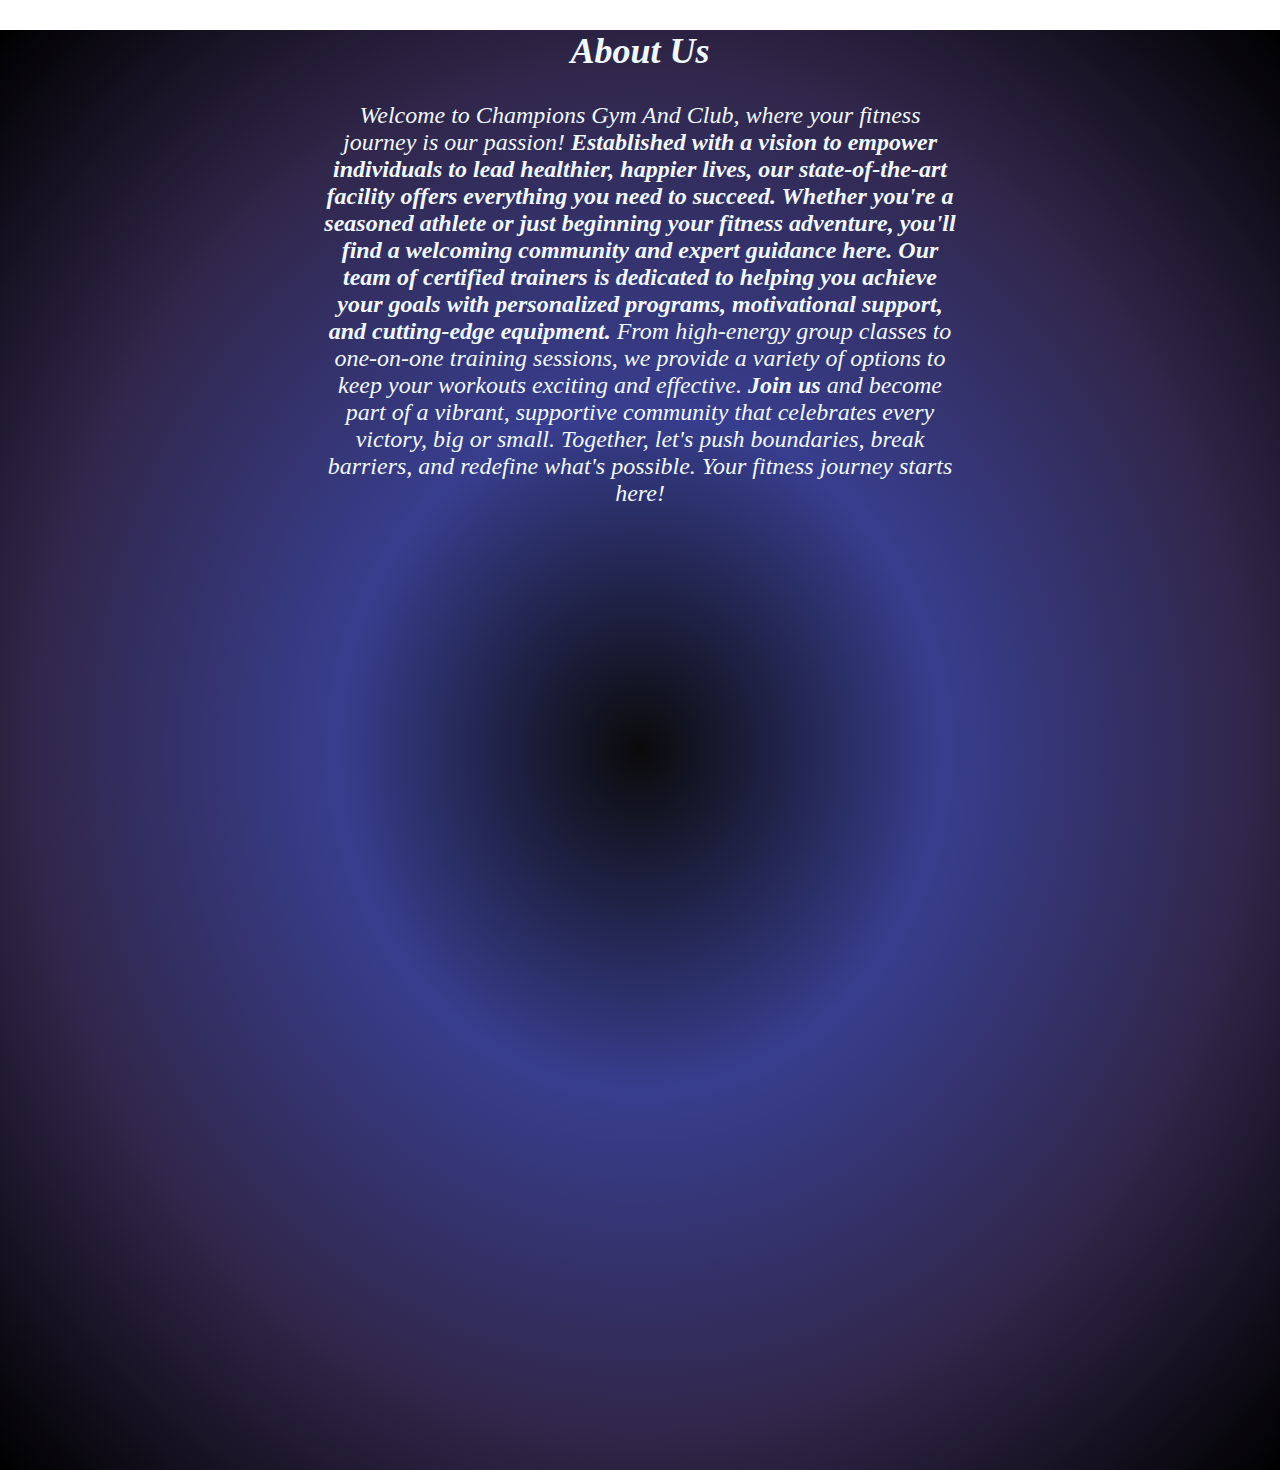
==== aboutus.html @ 8faef91a "aboutus" ====
<!DOCTYPE html>
<html lang="en">
<head>
    <meta charset="UTF-8">
    <meta name="viewport" content="width=device-width, initial-scale=1.0">
    <link rel="stylesheet" href="styleproject1.css">
    <title>About Us</title>

</head>
<body class="aboutuspage">
<header>
        <div class="aboutus-box center">
          <h2>About Us</h2>
        <p> Welcome to Champions Gym And Club, where your fitness journey is our passion! <span> Established with a vision to empower individuals to lead healthier, happier lives, our state-of-the-art facility offers everything you need to succeed. Whether you're a seasoned athlete or just beginning your fitness adventure, you'll find a welcoming community and expert guidance here.
            
            Our team of certified trainers is dedicated to helping you achieve your goals with personalized programs, motivational support, and cutting-edge equipment.</span> From high-energy group classes to one-on-one training sessions, we provide a variety of options to keep your workouts exciting and effective.
            
            <span>Join us </span> and become part of a vibrant, supportive community that celebrates every victory, big or small. Together, let's push boundaries, break barriers, and redefine what's possible. Your fitness journey starts here!</p>
    </div>
</header>
</body>
</html>
---- styleproject1.css ----
html, body {
    height: 160%; 
    background-color:white;
    margin: 0;
      padding: 0;
     box-sizing: border-box;
     position:relative;
  }
  
  span {
    font-weight: 700;
  }



  /* logo in the mainpage.html container-one */
  .logo {
    width:  200px;
    height:80px;
    border-radius: 50%;
  margin: 0% auto;
  padding: 0%;
  
  outline: double 4px rgb(23, 19, 27);
  }
  

  /* this button on mainpage.html container-one for discount */
  button{
    /* border-style: double; */
    width:100%;
    background-color: rgb(4, 16, 76);
    color: aliceblue;
    font-style: italic;
    font-size: medium;
    margin-bottom:2%;
   
  }
  button:hover{ 
  
    background-color:white;
      color: black;
    }
  

  /* for button for signup */
  .join
  {
    width: 200px;
    background-color: rgba(92, 46, 167, 0.792);
    color: rgb(237, 239, 241);
    font-style: italic;
    font-family: Cambria, Cochin, Georgia, Times, 'Times New Roman', serif;
    font-size: x-large;
    margin:2%;
    padding: 1%;
    /* outline: dashed 2px black; */
   
  }
  
  .join:hover {
    background-color: rgb(221, 233, 237);
    color: black;
  
  }


  /* this is a div class in mainpage.html header */
  .container-one
   {
   
    /* background-color:  rgba(3, 35, 91, 0.792); */
    margin: 0;
    padding: 0;
    width: 100%;
    height: 30%;
    /* outline: dashed 2px black; */
    text-align: center;
    align-items: center;
  background: rgba(3, 35, 91, 0.792) url('logo7.jpg') center center/ cover no-repeat;
  /* background-repeat: no-repeat;
  background-position: center;
   background-size: auto;  */
  font-size: x-large;
  color:aliceblue;
  font-weight: 700;
  font-style: italic;
  font-family: Cambria, Cochin, Georgia, Times, 'Times New Roman', serif;
  }
  
  /* un-ordered list for options in mainpage.html header  */
   li {
    display:inline-block;
    text-align: center;
    padding: 0 16px;
    font-style: italic;
  
  } 
  
  /* anchor tags in an un-ordered list in mainpage.html header */
  .home-options a
  {
   width:100%;
  height: 40px;
  color:aliceblue;
  font-size: x-large;
  /* border:1px solid black; */
  text-align: center;
  padding: 0;
  text-decoration: none;
  }
  
   .home-options
    { 
    /* display: flex;
    flex-direction: row; */
  background-color: rgb(39, 13, 39);
    /* border-style: double; */
  } 
  
  .home-options a:hover 
  {
    background-color:aliceblue;
    color: black;
  }
  


  .content 
  {
    outline: dashed 2px black;
    width:100%;
    height:30%;
    display: flex;
    justify-content: center;
    background-image:radial-gradient(rgb(11, 11, 11),rgb(56, 62, 142),rgb(49, 39, 75));
  
  /* background-image:radial-gradient(rgb(29, 8, 8),rgb(131, 8, 131),rgb(10, 10, 152)); */
  margin-top:1%;
  
  }
  

  .detail p
  {
    width:100%;
    height:70px;
    margin-top:1%;
    color:black;
    font-family: Cambria, Cochin, Georgia, Times, 'Times New Roman', serif;
    font-size: large;
  padding:0;
  text-align: center;
  /* outline: dashed 2px rgb(28, 62, 84); */
  }
  
  .feature
   {
    height:300px;
    width: 30%;
    background-image:radial-gradient(rgb(11, 11, 11),rgb(56, 62, 142),rgb(49, 39, 75));
    box-shadow: 0 4px 8px 0 rgba(0, 0, 0, 0.2), 0 6px 20px 0 rgba(0, 0, 0, 0.19);
  /* display: block; */
  outline: dashed 2px rgb(6, 3, 73);
  text-align: center;
  text-transform: capitalize;
  
  }
  .juice-corner
   {
    outline: dashed 2px rgb(6, 3, 73);
     width:200px;
    
  }
  .location
   {
    outline: dashed 2px rgb(6, 3, 73);
    width:200px;
  }
  .lockers
  {
    outline: dashed 2px rgb(6, 3, 73);
    width:200px;
  }
  .bath
  {
    
    outline: dashed 2px rgb(6, 3, 73);
    width:200px;
  }
  
  .clean-enviroment
  {
  
    outline: dashed 2px rgb(6, 3, 73);
    width:200px;
  }
  
  .line{
     text-align: center;
    /* padding: 2px 8px; */
    color: aliceblue;
  }
  .flex-container {
  
    gap:5px;
    flex-direction: row;
    flex-wrap: nowrap;
    display:flex;
    flex-wrap: nowrap;
   justify-content: center;
   height:400px;
    align-items: center;
  
  }
  
  
  
  .body-content h1{
    margin-bottom:0;
    Color:rgb(114, 74, 5);
     text-align: center;
     font-weight: 700;
     font-style: italic;
     text-decoration: underline;
     font-family: Cambria, Cochin, Georgia, Times, 'Times New Roman', serif;
  }
  
  .services-container {
    width: 100%;
    height:300px;
    background:url('logo7.jpg') center center/ cover no-repeat;
    /* background-color: rgb(39, 26, 73); */
    color: aliceblue;
    text-align: center;
    font-size: x-large;
    font-family: Cambria, Cochin, Georgia, Times, 'Times New Roman', serif;
  font-style: italic;
  align-items :center;
  }
  
   .nav-services a{
    color:aliceblue;
    font-size: x-large;
    font-family: Cambria, Cochin, Georgia, Times, 'Times New Roman', serif;
    font-style: italic;
    margin-bottom:2%;
    padding: 3%;
   }
   header a:hover{
    background-color: aliceblue;
    color: black;
   }
   .services-options a
   {
    color: aliceblue;
    margin:5px 5px;
   }
   .services-container h1{
  /* border:dotted 2px white; */
  display:block;
  margin:3%;
  color:aliceblue;
  padding:2%;
   }
  .section-services{
    text-align: center;
    font-style: italic;
    font-family: Cambria, Cochin, Georgia, Times, 'Times New Roman', serif;
    font-weight: bold;
    text-decoration: underline;
    color: rgb(3, 15, 86);
    color: aliceblue;
   }
 
   .aboutuspage {

    width: 100%;
    background-image:radial-gradient(rgb(11, 11, 11),rgb(56, 62, 142),rgb(49, 39, 75), black);
    height:100%;
    color:aliceblue;
    margin:0;
    padding: 0;
      }
      .aboutus-box{
        align-items: center;
    text-align: center;
    font-size: x-large;
    font-style: italic;
    font-family: Cambria, Cochin, Georgia, Times, 'Times New Roman', serif;
    width: 50%;
height: 50%;

      }
  
   #contactus {
   
    width: 100%;
    height: auto;  
    box-shadow: 0 4px 8px 0 rgba(22, 9, 9, 0.2), 0 6px 20px 0 rgba(65, 62, 62, 0.19);
  margin-top:3%;
  
  } 


  #box-one  {
    background-image:radial-gradient(rgb(11, 11, 11),rgb(56, 62, 142),rgb(49, 39, 75));
  font-size: large;
    color:aliceblue;
    position: absolute;
    left: 100px;
    width: 40%;
    height: 400px;
    box-shadow : 0 4px 8px 0 rgba(0, 0, 0, 0.2), 0 6px 20px 0 rgba(0, 0, 0, 0.19);
  text-align:center;
  
  }
  .center{
    margin-left: auto;
    margin-right: auto;
  }

  #box-two
  {
    background-image:radial-gradient(rgb(11, 11, 11),rgb(56, 62, 142),rgb(49, 39, 75));
  
    color: aliceblue;
    position: absolute;
    right:100px;
    text-align: center;
    width: 40%;
    height: 400px;
  overflow: hidden;
  
    box-shadow : 0 4px 8px 0 rgba(0, 0, 0, 0.2), 0 6px 20px 0 rgba(0, 0, 0, 0.19);
  }
  
  
  .footer {
    background-image:radial-gradient(rgb(11, 11, 11),rgb(56, 62, 142),rgb(49, 39, 75));
    font-style: italic;
    font-family: Cambria, Cochin, Georgia, Times, 'Times New Roman', serif;
    outline: dashed 2px rgb(29, 13, 72);
    text-transform: capitalize;
    position: absolute;
    bottom: 0;
    width: 100%;
    height: 110px;
    color: white;
    text-align: center;
    margin-top: auto;
    margin-bottom: 0.5%;
    font-size: large;
    padding: 1%;
  }
  .contactus a  {
    font-size: large;
  outline: dashed 2px rgb(6, 3, 73);
  text-transform: uppercase;
  margin: 3%;
  background-color:rgba(40, 35, 75, 0.792);
  color: aliceblue;
  }
  
  .contactus a:hover {
    background-color: white;
    color: black;
  }
  
   .signup-body {
    background-image:radial-gradient(rgb(11, 11, 11),rgb(56, 62, 142),rgb(49, 39, 75));
     height: 110%;
     width:100%;
     margin:0;
     padding: 0;
  }
  
  .signup-page-header h1 {
  text-align: center;
  background-color: rgb(8, 8, 61);
  color: aliceblue;
  height: 70px;
  display: block;
  width: 100%;
  margin: 0;
  padding: 0;
  
  }
  
  .signup-page-container 
  {
    width: 100%;
  text-align: center;
  height: 70%;
  color: aliceblue;
  background: rgba(3, 35, 91, 0.792) url('logo7.jpg') center center/ cover no-repeat;
  }

  legend{
    font-size: x-large;
  }
  #forms input:focus {
    background-color: rgb(27, 24, 60);
    color: aliceblue;

  }
  label{
    padding: 10px 10px 10px 0;
   display:block;
   font-size: large;
   font-weight: 700;
   font-family: Cambria, Cochin, Georgia, Times, 'Times New Roman', serif;
   font-style: italic;
  }
  input{
    width: 300px;
    padding:1%;
  }


  .services-body{
    background-image:radial-gradient(rgb(11, 11, 11),rgb(56, 62, 142),rgb(49, 39, 75), black);
  color:aliceblue;
  height: 160%;
  
  }
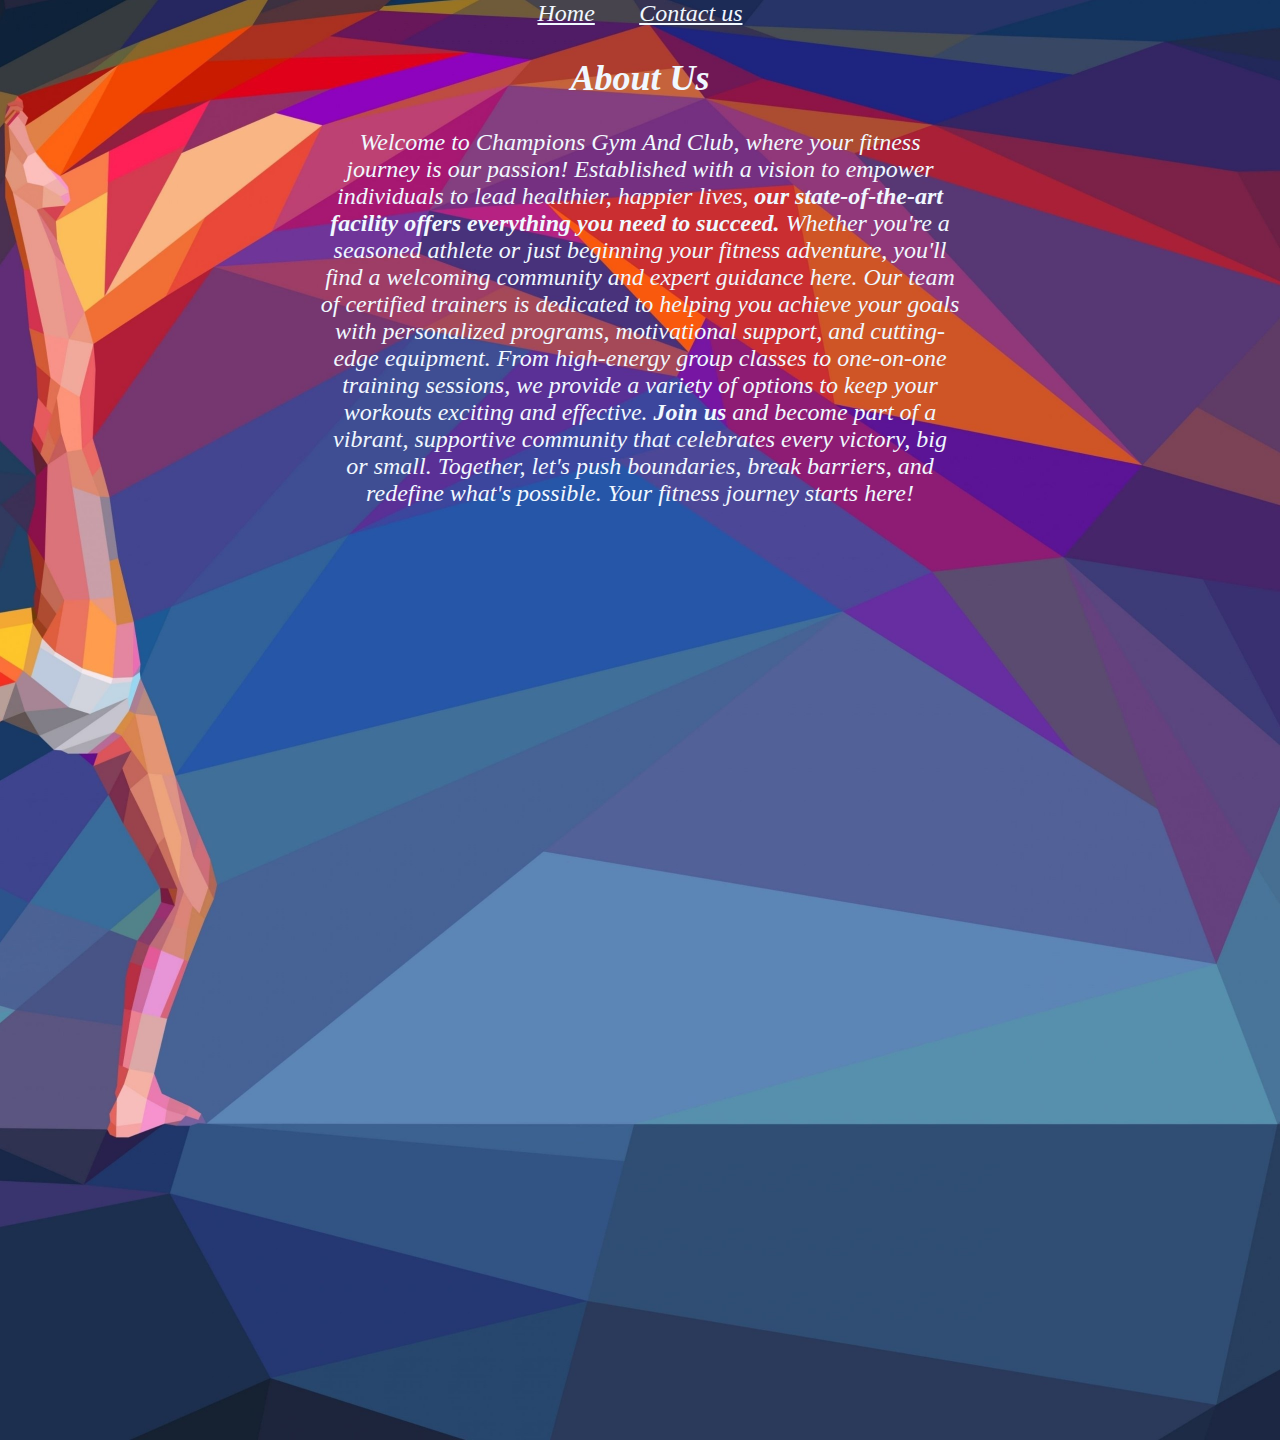
==== commit 39445412: "edit" ====
--- a/aboutus.html
+++ b/aboutus.html
@@ -8,15 +8,21 @@
 
 </head>
 <body class="aboutuspage">
-<header>
-        <div class="aboutus-box center">
+<header class="nav-services aboutus-box center ">
+
+<!-- for go back to home and contact us -->
+<a href="mainpage.html#home" target="_blank">Home</a>
+<a href="mainpage.html#contactus">Contact us</a>
+    
+    
           <h2>About Us</h2>
-        <p> Welcome to Champions Gym And Club, where your fitness journey is our passion! <span> Established with a vision to empower individuals to lead healthier, happier lives, our state-of-the-art facility offers everything you need to succeed. Whether you're a seasoned athlete or just beginning your fitness adventure, you'll find a welcoming community and expert guidance here.
+        <p> Welcome to Champions Gym And Club, where your fitness journey is our passion! Established with a vision to empower individuals to lead healthier, happier lives, <span>our state-of-the-art facility offers everything you need to succeed.</span> Whether you're a seasoned athlete or just beginning your fitness adventure, you'll find a welcoming community and expert guidance here.
             
-            Our team of certified trainers is dedicated to helping you achieve your goals with personalized programs, motivational support, and cutting-edge equipment.</span> From high-energy group classes to one-on-one training sessions, we provide a variety of options to keep your workouts exciting and effective.
+            Our team of certified trainers is dedicated to helping you achieve your goals with personalized programs, motivational support, and cutting-edge equipment. From high-energy group classes to one-on-one training sessions, we provide a variety of options to keep your workouts exciting and effective.
             
             <span>Join us </span> and become part of a vibrant, supportive community that celebrates every victory, big or small. Together, let's push boundaries, break barriers, and redefine what's possible. Your fitness journey starts here!</p>
-    </div>
-</header>
+  
+  </div>
+
 </body>
 </html>--- a/styleproject1.css
+++ b/styleproject1.css
@@ -16,12 +16,10 @@
   /* logo in the mainpage.html container-one */
   .logo {
     width:  200px;
-    height:80px;
+    height:70px;
     border-radius: 50%;
-  margin: 0% auto;
-  padding: 0%;
-  
-  outline: double 4px rgb(23, 19, 27);
+  margin: 1%;
+  outline: double 4px rgb(66, 32, 101);
   }
   
 
@@ -46,7 +44,7 @@
   /* for button for signup */
   .join
   {
-    width: 200px;
+    width: 180px;
     background-color: rgba(92, 46, 167, 0.792);
     color: rgb(237, 239, 241);
     font-style: italic;
@@ -54,7 +52,7 @@
     font-size: x-large;
     margin:2%;
     padding: 1%;
-    /* outline: dashed 2px black; */
+    outline: double 4px rgb(66, 32, 101);
    
   }
   
@@ -69,12 +67,11 @@
   .container-one
    {
    
-    /* background-color:  rgba(3, 35, 91, 0.792); */
+
     margin: 0;
     padding: 0;
     width: 100%;
     height: 30%;
-    /* outline: dashed 2px black; */
     text-align: center;
     align-items: center;
   background: rgba(3, 35, 91, 0.792) url('logo7.jpg') center center/ cover no-repeat;
@@ -130,7 +127,7 @@
   {
     outline: dashed 2px black;
     width:100%;
-    height:30%;
+    height:40%;
     display: flex;
     justify-content: center;
     background-image:radial-gradient(rgb(11, 11, 11),rgb(56, 62, 142),rgb(49, 39, 75));
@@ -281,9 +278,11 @@
     color:aliceblue;
     margin:0;
     padding: 0;
+    background: rgba(3, 35, 91, 0.792) url('logo7.jpg') center center/ cover no-repeat;
       }
+
       .aboutus-box{
-        align-items: center;
+    
     text-align: center;
     font-size: x-large;
     font-style: italic;
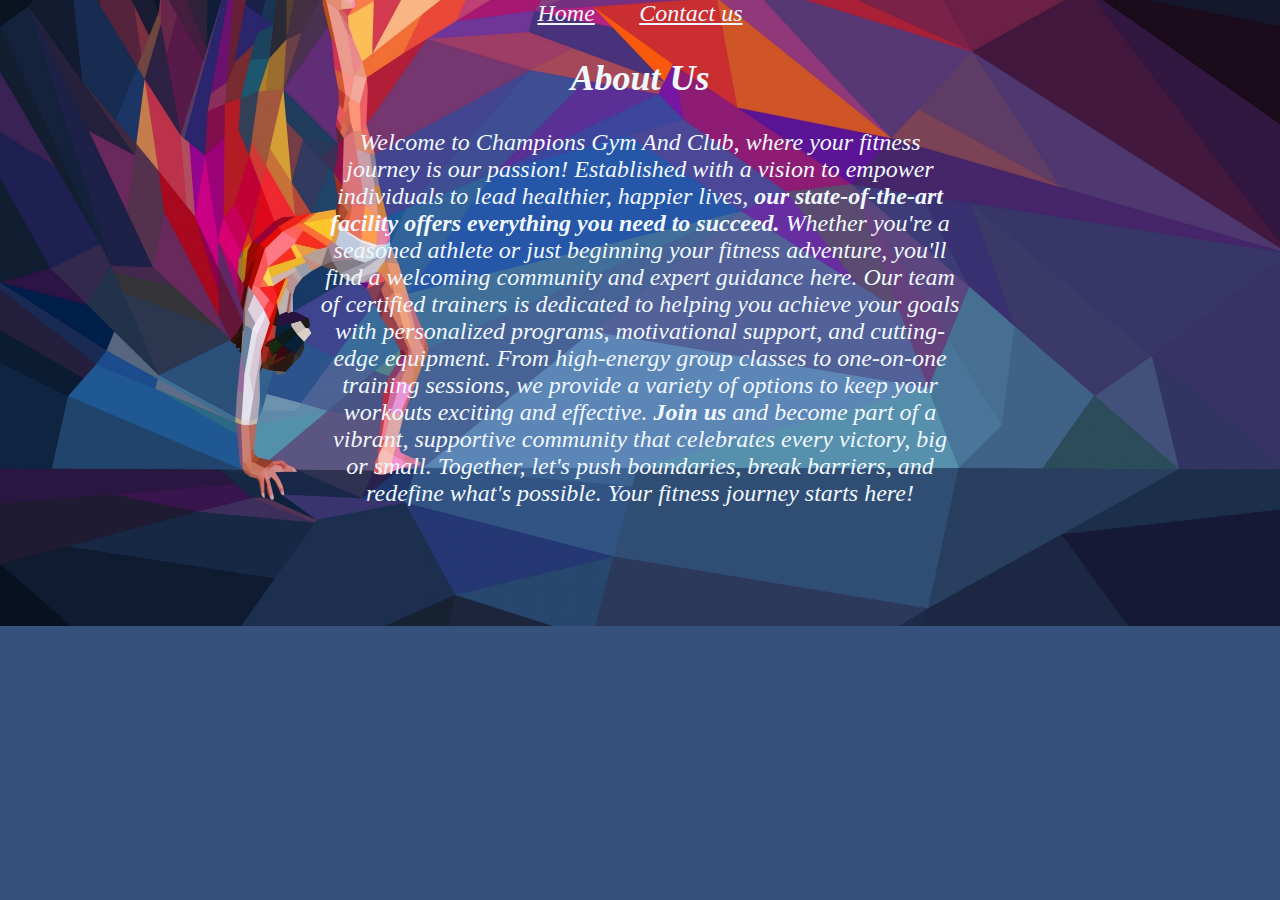
==== commit 5aa2956c: "git commit" ====
--- a/aboutus.html
+++ b/aboutus.html
@@ -11,8 +11,8 @@
 <header class="nav-services aboutus-box center ">
 
 <!-- for go back to home and contact us -->
-<a href="mainpage.html#home" target="_blank">Home</a>
-<a href="mainpage.html#contactus">Contact us</a>
+<a href="index.html#home" target="_blank">Home</a>
+<a href="index.html#contactus">Contact us</a>
     
     
           <h2>About Us</h2>
--- a/styleproject1.css
+++ b/styleproject1.css
@@ -1,11 +1,8 @@
-html, body {
-    height: 160%; 
-    background-color:white;
-    margin: 0;
-      padding: 0;
-     box-sizing: border-box;
-     position:relative;
-  }
+@import url('https://fonts.googleapis.com/css2?family=Cabin:ital,wght@0,400..700;1,400..700&family=Philosopher:ital,wght@0,400;0,700;1,400;1,700&display=swap');
+
+*{
+  box-sizing: border-box;
+}
   
   span {
     font-weight: 700;
@@ -36,7 +33,7 @@
   }
   button:hover{ 
   
-    background-color:white;
+    /* background-color:white; */
       color: black;
     }
   
@@ -74,7 +71,7 @@
     height: 30%;
     text-align: center;
     align-items: center;
-  background: rgba(3, 35, 91, 0.792) url('logo7.jpg') center center/ cover no-repeat;
+  background: rgba(3, 35, 91, 0.792) url('images/logo7.jpg') center center/ cover no-repeat;
   /* background-repeat: no-repeat;
   background-position: center;
    background-size: auto;  */
@@ -117,7 +114,7 @@
   
   .home-options a:hover 
   {
-    background-color:aliceblue;
+    /* background-color:aliceblue; */
     color: black;
   }
   
@@ -125,16 +122,15 @@
 
   .content 
   {
-    outline: dashed 2px black;
+    /* outline: dashed 2px black; */
     width:100%;
-    height:40%;
-    display: flex;
+    padding: 1rem;
+    height:auto;
+    display:flex;
     justify-content: center;
     background-image:radial-gradient(rgb(11, 11, 11),rgb(56, 62, 142),rgb(49, 39, 75));
   
-  /* background-image:radial-gradient(rgb(29, 8, 8),rgb(131, 8, 131),rgb(10, 10, 152)); */
-  margin-top:1%;
-  
+  /* background-image:radial-gradient(rgb(29, 8, 8),rgb(131, 8, 131),rgb(10, 10, 152)); */  
   }
   
 
@@ -151,46 +147,27 @@
   /* outline: dashed 2px rgb(28, 62, 84); */
   }
   
+  .font{
+    font-family: Cambria, Cochin, Georgia, Times, 'Times New Roman', serif;
+    font-weight: 500;
+    font-size: medium;
+    width: 100%;
+  }
   .feature
    {
     height:300px;
-    width: 30%;
+    
     background-image:radial-gradient(rgb(11, 11, 11),rgb(56, 62, 142),rgb(49, 39, 75));
     box-shadow: 0 4px 8px 0 rgba(0, 0, 0, 0.2), 0 6px 20px 0 rgba(0, 0, 0, 0.19);
   /* display: block; */
-  outline: dashed 2px rgb(6, 3, 73);
   text-align: center;
   text-transform: capitalize;
   
   }
-  .juice-corner
-   {
-    outline: dashed 2px rgb(6, 3, 73);
-     width:200px;
-    
-  }
-  .location
-   {
-    outline: dashed 2px rgb(6, 3, 73);
-    width:200px;
-  }
-  .lockers
-  {
-    outline: dashed 2px rgb(6, 3, 73);
-    width:200px;
-  }
-  .bath
-  {
-    
-    outline: dashed 2px rgb(6, 3, 73);
-    width:200px;
-  }
-  
-  .clean-enviroment
-  {
-  
-    outline: dashed 2px rgb(6, 3, 73);
-    width:200px;
+ 
+  .container{
+    background-image:radial-gradient(rgb(11, 11, 11),rgb(56, 62, 142),rgb(49, 39, 75));
+    box-shadow: 0 4px 8px 0 rgba(0, 0, 0, 0.2), 0 6px 20px 0 rgba(0, 0, 0, 0.19);
   }
   
   .line{
@@ -199,21 +176,15 @@
     color: aliceblue;
   }
   .flex-container {
-  
-    gap:5px;
     flex-direction: row;
-    flex-wrap: nowrap;
     display:flex;
-    flex-wrap: nowrap;
    justify-content: center;
    height:400px;
     align-items: center;
   
   }
-  
-  
-  
-  .body-content h1{
+  .body-content h1
+  {
     margin-bottom:0;
     Color:rgb(114, 74, 5);
      text-align: center;
@@ -226,7 +197,7 @@
   .services-container {
     width: 100%;
     height:300px;
-    background:url('logo7.jpg') center center/ cover no-repeat;
+    background:url('images/logo7.jpg') center center/ cover no-repeat;
     /* background-color: rgb(39, 26, 73); */
     color: aliceblue;
     text-align: center;
@@ -243,9 +214,9 @@
     font-style: italic;
     margin-bottom:2%;
     padding: 3%;
-   }
+   }  
    header a:hover{
-    background-color: aliceblue;
+    /* background-color: aliceblue; */
     color: black;
    }
    .services-options a
@@ -264,7 +235,7 @@
     text-align: center;
     font-style: italic;
     font-family: Cambria, Cochin, Georgia, Times, 'Times New Roman', serif;
-    font-weight: bold;
+    font-weight:500;
     text-decoration: underline;
     color: rgb(3, 15, 86);
     color: aliceblue;
@@ -278,7 +249,7 @@
     color:aliceblue;
     margin:0;
     padding: 0;
-    background: rgba(3, 35, 91, 0.792) url('logo7.jpg') center center/ cover no-repeat;
+    background: rgba(3, 35, 91, 0.792) url('images/logo7.jpg') center center/ cover no-repeat;
       }
 
       .aboutus-box{
@@ -293,23 +264,32 @@
       }
   
    #contactus {
-   
-    width: 100%;
-    height: auto;  
+   display: flex;
+    width: 100%;  
     box-shadow: 0 4px 8px 0 rgba(22, 9, 9, 0.2), 0 6px 20px 0 rgba(65, 62, 62, 0.19);
-  margin-top:3%;
   
   } 
+
+  @media screen and (max-width:768px) {
+      #contactus{
+        flex-direction:column;
+      }
+      #box-one,#box-two{
+        width: 100%;
+      }
+  }
+
+  @media screen and (min-width:768px) {
+      #box-one,#box-two{
+        width: 50%;
+      }
+  }
 
 
   #box-one  {
     background-image:radial-gradient(rgb(11, 11, 11),rgb(56, 62, 142),rgb(49, 39, 75));
   font-size: large;
     color:aliceblue;
-    position: absolute;
-    left: 100px;
-    width: 40%;
-    height: 400px;
     box-shadow : 0 4px 8px 0 rgba(0, 0, 0, 0.2), 0 6px 20px 0 rgba(0, 0, 0, 0.19);
   text-align:center;
   
@@ -322,35 +302,23 @@
   #box-two
   {
     background-image:radial-gradient(rgb(11, 11, 11),rgb(56, 62, 142),rgb(49, 39, 75));
-  
-    color: aliceblue;
-    position: absolute;
-    right:100px;
-    text-align: center;
-    width: 40%;
-    height: 400px;
-  overflow: hidden;
+    color: aliceblue;
+    text-align: center;
   
     box-shadow : 0 4px 8px 0 rgba(0, 0, 0, 0.2), 0 6px 20px 0 rgba(0, 0, 0, 0.19);
   }
-  
+
+
   
   .footer {
     background-image:radial-gradient(rgb(11, 11, 11),rgb(56, 62, 142),rgb(49, 39, 75));
     font-style: italic;
     font-family: Cambria, Cochin, Georgia, Times, 'Times New Roman', serif;
-    outline: dashed 2px rgb(29, 13, 72);
     text-transform: capitalize;
-    position: absolute;
-    bottom: 0;
-    width: 100%;
-    height: 110px;
+    width: 100%;
     color: white;
     text-align: center;
-    margin-top: auto;
-    margin-bottom: 0.5%;
     font-size: large;
-    padding: 1%;
   }
   .contactus a  {
     font-size: large;
@@ -392,7 +360,7 @@
   text-align: center;
   height: 70%;
   color: aliceblue;
-  background: rgba(3, 35, 91, 0.792) url('logo7.jpg') center center/ cover no-repeat;
+  background: rgba(3, 35, 91, 0.792) url('images/logo7.jpg') center center/ cover no-repeat;
   }
 
   legend{
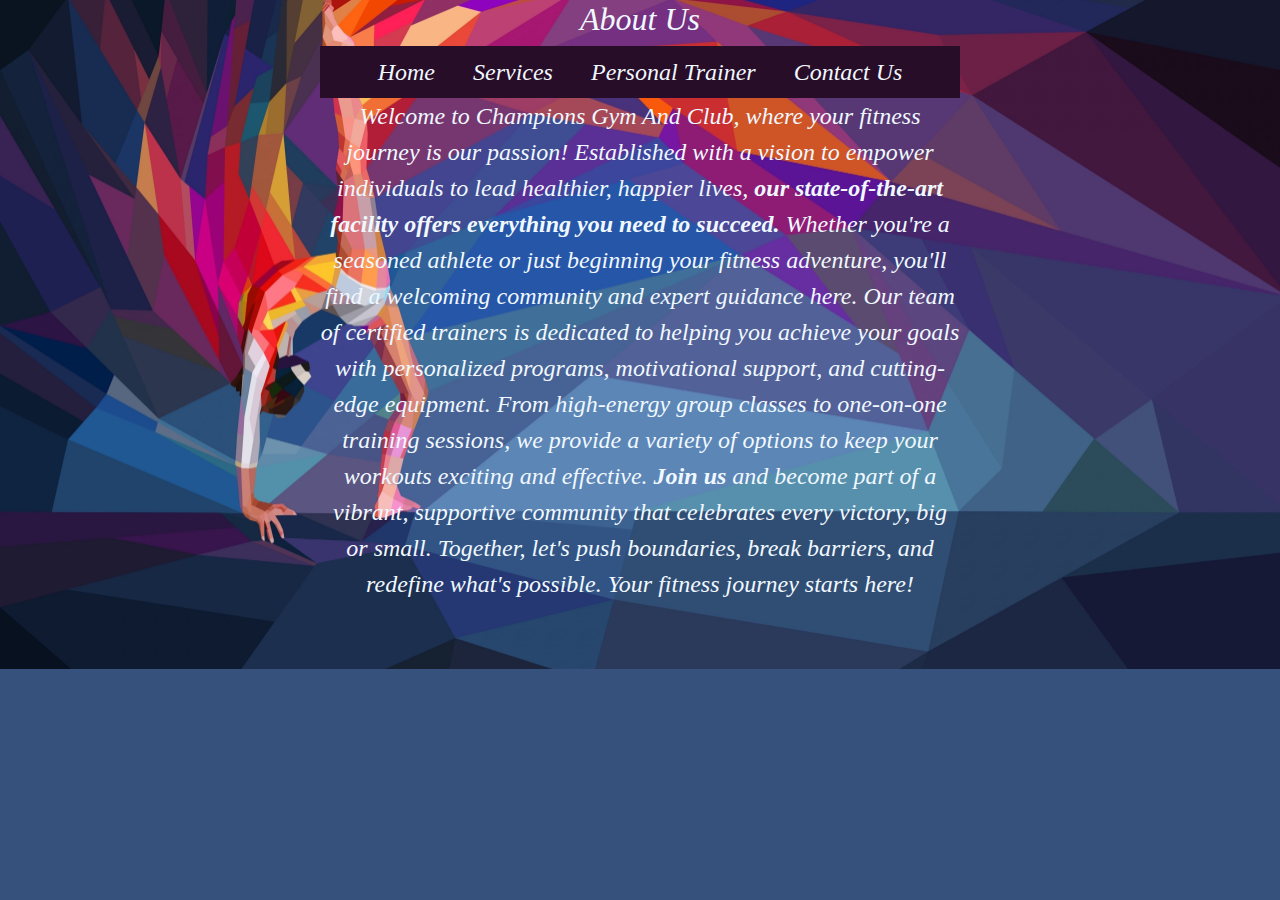
==== commit bac0ce05: "navbar, css folder, pages opening" ====
--- a/aboutus.html
+++ b/aboutus.html
@@ -4,25 +4,39 @@
     <meta charset="UTF-8">
     <meta name="viewport" content="width=device-width, initial-scale=1.0">
     <link rel="stylesheet" href="styleproject1.css">
+    <link href="https://cdn.jsdelivr.net/npm/bootstrap@5.3.3/dist/css/bootstrap.min.css" rel="stylesheet" integrity="sha384-QWTKZyjpPEjISv5WaRU9OFeRpok6YctnYmDr5pNlyT2bRjXh0JMhjY6hW+ALEwIH" crossorigin="anonymous">
+
     <title>About Us</title>
 
 </head>
+
 <body class="aboutuspage">
-<header class="nav-services aboutus-box center ">
 
-<!-- for go back to home and contact us -->
-<a href="index.html#home" target="_blank">Home</a>
-<a href="index.html#contactus">Contact us</a>
-    
-    
-          <h2>About Us</h2>
-        <p> Welcome to Champions Gym And Club, where your fitness journey is our passion! Established with a vision to empower individuals to lead healthier, happier lives, <span>our state-of-the-art facility offers everything you need to succeed.</span> Whether you're a seasoned athlete or just beginning your fitness adventure, you'll find a welcoming community and expert guidance here.
+
+<header class=" aboutus-box center ">
+
+    <h2>About Us</h2>
+
+          
+<div class="home-options p-2" >
+  <ul class="m-0 p-0" >
+      <li> <a href="index.html" target="_self" >Home</a> </li>
+    <li> <a href="services.html" target="_self" >Services</a> </li>
+    <li> <a href="trainer.html" target="_self">Personal Trainer</a> </li>
+    <li> <a href="index.html#contactus" target="_self">Contact Us</a> </li>
+  </ul>
+</div> 
+
+</header>
+
+ <p class="aboutus-box center"> Welcome to Champions Gym And Club, where your fitness journey is our passion! Established with a vision to empower individuals to lead healthier, happier lives, <span>our state-of-the-art facility offers everything you need to succeed.</span> Whether you're a seasoned athlete or just beginning your fitness adventure, you'll find a welcoming community and expert guidance here.
             
             Our team of certified trainers is dedicated to helping you achieve your goals with personalized programs, motivational support, and cutting-edge equipment. From high-energy group classes to one-on-one training sessions, we provide a variety of options to keep your workouts exciting and effective.
             
             <span>Join us </span> and become part of a vibrant, supportive community that celebrates every victory, big or small. Together, let's push boundaries, break barriers, and redefine what's possible. Your fitness journey starts here!</p>
   
   </div>
+  <script src="https://cdn.jsdelivr.net/npm/bootstrap@5.3.3/dist/js/bootstrap.bundle.min.js" integrity="sha384-YvpcrYf0tY3lHB60NNkmXc5s9fDVZLESaAA55NDzOxhy9GkcIdslK1eN7N6jIeHz" crossorigin="anonymous"></script>
 
 </body>
 </html>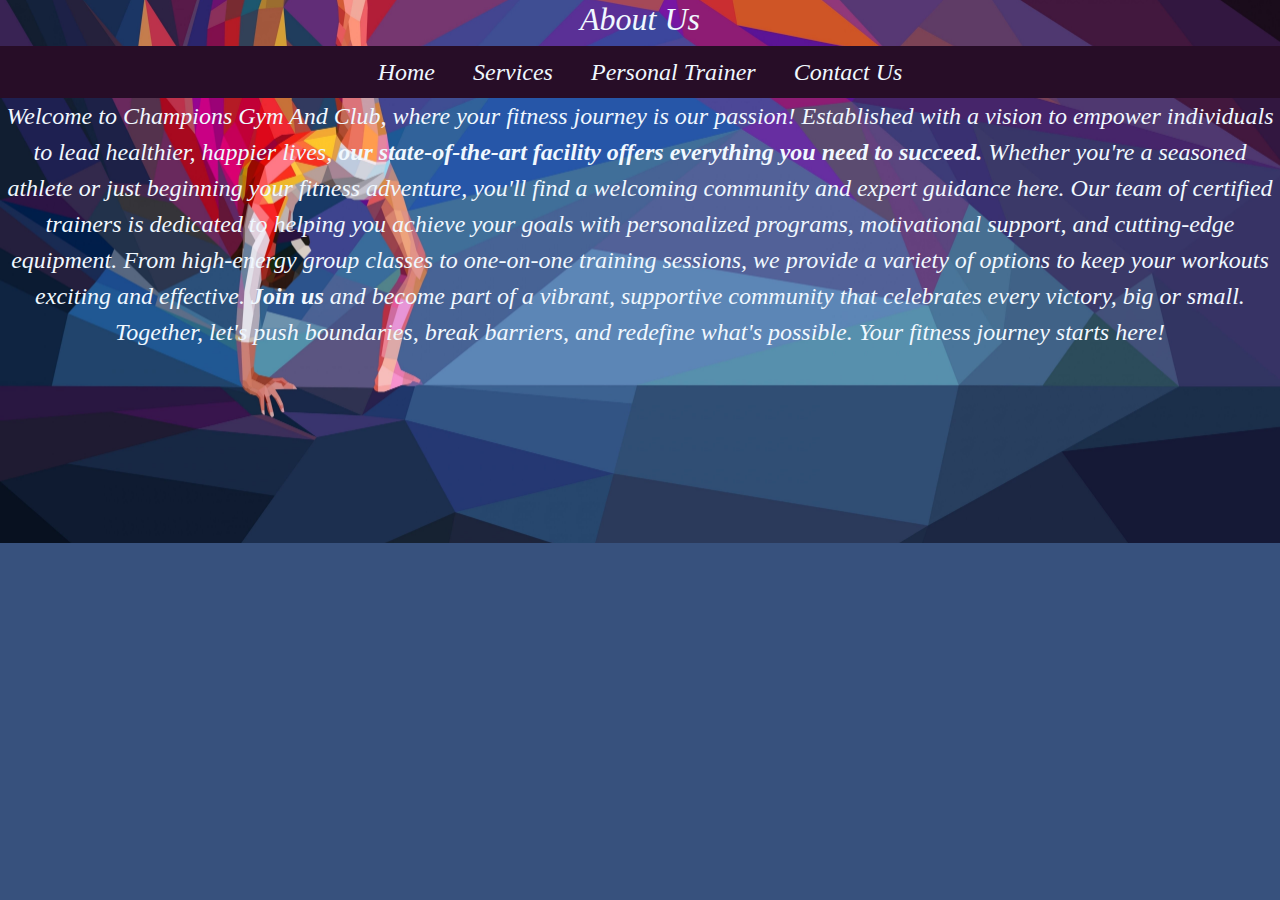
==== commit 8628ada1: "css, trainers pics" ====
--- a/aboutus.html
+++ b/aboutus.html
@@ -3,7 +3,7 @@
 <head>
     <meta charset="UTF-8">
     <meta name="viewport" content="width=device-width, initial-scale=1.0">
-    <link rel="stylesheet" href="styleproject1.css">
+    <link rel="stylesheet" href="/css/styleproject1.css">
     <link href="https://cdn.jsdelivr.net/npm/bootstrap@5.3.3/dist/css/bootstrap.min.css" rel="stylesheet" integrity="sha384-QWTKZyjpPEjISv5WaRU9OFeRpok6YctnYmDr5pNlyT2bRjXh0JMhjY6hW+ALEwIH" crossorigin="anonymous">
 
     <title>About Us</title>
@@ -13,7 +13,7 @@
 <body class="aboutuspage">
 
 
-<header class=" aboutus-box center ">
+<header class=" aboutus-box center">
 
     <h2>About Us</h2>
 
@@ -36,6 +36,7 @@
             <span>Join us </span> and become part of a vibrant, supportive community that celebrates every victory, big or small. Together, let's push boundaries, break barriers, and redefine what's possible. Your fitness journey starts here!</p>
   
   </div>
+
   <script src="https://cdn.jsdelivr.net/npm/bootstrap@5.3.3/dist/js/bootstrap.bundle.min.js" integrity="sha384-YvpcrYf0tY3lHB60NNkmXc5s9fDVZLESaAA55NDzOxhy9GkcIdslK1eN7N6jIeHz" crossorigin="anonymous"></script>
 
 </body>
--- a/css/styleproject1.css
+++ b/css/styleproject1.css
@@ -0,0 +1,402 @@
+@import url('https://fonts.googleapis.com/css2?family=Cabin:ital,wght@0,400..700;1,400..700&family=Philosopher:ital,wght@0,400;0,700;1,400;1,700&display=swap');
+
+*{
+  box-sizing: border-box;
+}
+  
+  span {
+    font-weight: 700;
+  }
+
+
+
+  /* logo in the mainpage.html container-one */
+  .logo {
+    width:  200px;
+    height:70px;
+    border-radius: 50%;
+  margin: 1%;
+  outline: double 4px rgb(66, 32, 101);
+  }
+  
+
+  /* this button on mainpage.html container-one for discount */
+  button{
+    /* border-style: double; */
+    width:100%;
+    background-color: rgb(4, 16, 76);
+    color: aliceblue;
+    font-style: italic;
+    font-size: medium;
+    margin-bottom:2%;
+   
+  }
+  button:hover{ 
+  
+    /* background-color:white; */
+      color: black;
+    }
+  
+
+  /* for button for signup */
+  .join
+  {
+    width: 180px;
+    background-color: rgba(92, 46, 167, 0.792);
+    color: rgb(237, 239, 241);
+    font-style: italic;
+    font-family: Cambria, Cochin, Georgia, Times, 'Times New Roman', serif;
+    font-size: x-large;
+    margin:2%;
+    padding: 1%;
+    outline: double 4px rgb(66, 32, 101);
+   
+  }
+  
+  .join:hover {
+    background-color: rgb(221, 233, 237);
+    color: black;
+  
+  }
+
+
+  /* this is a div class in mainpage.html header */
+  .container-one
+   {
+   
+
+    margin: 0;
+    padding: 0;
+    width: 100%;
+    height: 40%;
+    text-align: center;
+    align-items: center;
+  background: rgba(3, 35, 91, 0.792) url('/images/logo7.jpg') center center/ cover no-repeat;
+  /* background-repeat: no-repeat;
+  background-position: center;
+   background-size: auto;  */
+  font-size: x-large;
+  color:aliceblue;
+  font-weight: 700;
+  font-style: italic;
+  font-family: Cambria, Cochin, Georgia, Times, 'Times New Roman', serif;
+  }
+  
+  /* un-ordered list for options in mainpage.html header  */
+   li {
+    display:inline-block;
+    text-align: center;
+    padding: 0 16px;
+    font-style: italic;
+  
+  } 
+  
+  /* anchor tags in an un-ordered list in mainpage.html header */
+  .home-options a
+  {
+   width:100%;
+  height: 40px;
+  color:aliceblue;
+  font-size: x-large;
+  /* border:1px solid black; */
+  text-align: center;
+  padding: 0;
+  text-decoration: none;
+  }
+  
+   .home-options
+    {    
+  background-color: rgb(39, 13, 39);
+ 
+  
+
+  } 
+  
+  .home-options a:hover 
+  {
+    /* background-color:aliceblue; */
+    color: black;
+  }
+  
+
+
+  .content 
+  {
+    /* outline: dashed 2px black; */
+    width:100%;
+    padding: 1rem;
+    height:auto;
+    display:flex;
+    justify-content: center;
+    background-image:radial-gradient(rgb(11, 11, 11),rgb(56, 62, 142),rgb(49, 39, 75));
+  
+  /* background-image:radial-gradient(rgb(29, 8, 8),rgb(131, 8, 131),rgb(10, 10, 152)); */  
+  }
+  
+
+  .detail p
+  {
+    width:100%;
+    height:70px;
+    margin-top:1%;
+    color:black;
+    font-family: Cambria, Cochin, Georgia, Times, 'Times New Roman', serif;
+    font-size: large;
+  padding:0;
+  text-align: center;
+  /* outline: dashed 2px rgb(28, 62, 84); */
+  }
+  
+  .font{
+    font-family: Cambria, Cochin, Georgia, Times, 'Times New Roman', serif;
+    font-weight: 500;
+    font-size: medium;
+    width: 100%;
+  }
+  .feature
+   {
+    height:300px;
+    
+    background-image:radial-gradient(rgb(11, 11, 11),rgb(56, 62, 142),rgb(49, 39, 75));
+    box-shadow: 0 4px 8px 0 rgba(0, 0, 0, 0.2), 0 6px 20px 0 rgba(0, 0, 0, 0.19);
+  /* display: block; */
+  text-align: center;
+  text-transform: capitalize;
+  
+  }
+ 
+  .container{
+    background-image:radial-gradient(rgb(11, 11, 11),rgb(56, 62, 142),rgb(49, 39, 75));
+    box-shadow: 0 4px 8px 0 rgba(0, 0, 0, 0.2), 0 6px 20px 0 rgba(0, 0, 0, 0.19);
+  }
+  
+  .line{
+     text-align: center;
+    /* padding: 2px 8px; */
+    color: aliceblue;
+  }
+  .flex-container {
+    flex-direction: row;
+    display:flex;
+   justify-content: center;
+   height:400px;
+    align-items: center;
+  
+  }
+  .body-content h1
+  {
+    margin-bottom:0;
+    Color:rgb(114, 74, 5);
+     text-align: center;
+     font-weight: 700;
+     font-style: italic;
+     text-decoration: underline;
+     font-family: Cambria, Cochin, Georgia, Times, 'Times New Roman', serif;
+  }
+  
+  .services-container {
+    width: 100%;
+    height:300px;
+    background:url('/images/logo7.jpg') center center/ cover no-repeat;
+    /* background-color: rgb(39, 26, 73); */
+    color: aliceblue;
+    text-align: center;
+    font-size: x-large;
+    font-family: Cambria, Cochin, Georgia, Times, 'Times New Roman', serif;
+  font-style: italic;
+  align-items :center;
+  }
+  
+   .nav-services a{
+    color:aliceblue;
+    font-size: x-large;
+    font-family: Cambria, Cochin, Georgia, Times, 'Times New Roman', serif;
+    font-style: italic;
+    margin-bottom:2%;
+    padding: 3%;
+   }  
+   header a:hover{
+    /* background-color: aliceblue; */
+    color: black;
+   }
+   .services-options a
+   {
+    color: aliceblue;
+    margin:5px 5px;
+   }
+   .services-container h1{
+  /* border:dotted 2px white; */
+  display:block;
+  margin:3%;
+  color:aliceblue;
+  padding:2%;
+   }
+  .section-services{
+    text-align: center;
+    font-style: italic;
+    font-family: Cambria, Cochin, Georgia, Times, 'Times New Roman', serif;
+    font-weight:500;
+    text-decoration: underline;
+    color: rgb(3, 15, 86);
+    color: aliceblue;
+   }
+ 
+   .aboutuspage {
+
+    width: 100%;
+    background-image:radial-gradient(rgb(11, 11, 11),rgb(56, 62, 142),rgb(49, 39, 75), black);
+    height:100%;
+    color:aliceblue;
+    margin:0;
+    padding: 0;
+    background: rgba(3, 35, 91, 0.792) url('/images/logo7.jpg') center center/ cover no-repeat;
+      }
+
+      .aboutus-box{
+    display: block;
+    text-align: center;
+    font-size: x-large;
+    font-style: italic;
+    font-family: Cambria, Cochin, Georgia, Times, 'Times New Roman', serif;
+    width: 100%;
+height: 100%;
+
+      }
+  
+   #contactus {
+   display: flex;
+    width: 100%;  
+    box-shadow: 0 4px 8px 0 rgba(22, 9, 9, 0.2), 0 6px 20px 0 rgba(65, 62, 62, 0.19);
+  
+  } 
+
+.detail{
+  width: 100%;
+}
+
+
+
+  @media screen and (max-width:768px) {
+      #contactus{
+        flex-direction:column;
+      }
+      #box-one,#box-two{
+        width: 100%;
+      }
+      
+  }
+
+  @media screen and (min-width:768px) {
+      #box-one,#box-two{
+        width: 50%;
+      }
+
+
+  }
+
+
+  #box-one  {
+    background-image:radial-gradient(rgb(11, 11, 11),rgb(56, 62, 142),rgb(49, 39, 75));
+  font-size: large;
+    color:aliceblue;
+    box-shadow : 0 4px 8px 0 rgba(0, 0, 0, 0.2), 0 6px 20px 0 rgba(0, 0, 0, 0.19);
+  text-align:center;
+  
+  }
+  .center{
+    margin-left: auto;
+    margin-right: auto;
+  }
+
+  #box-two
+  {
+    background-image:radial-gradient(rgb(11, 11, 11),rgb(56, 62, 142),rgb(49, 39, 75));
+    color: aliceblue;
+    text-align: center;
+  
+    box-shadow : 0 4px 8px 0 rgba(0, 0, 0, 0.2), 0 6px 20px 0 rgba(0, 0, 0, 0.19);
+  }
+
+
+  
+  .footer {
+    background-image:radial-gradient(rgb(11, 11, 11),rgb(56, 62, 142),rgb(49, 39, 75));
+    font-style: italic;
+    font-family: Cambria, Cochin, Georgia, Times, 'Times New Roman', serif;
+    text-transform: capitalize;
+    width: 100%;
+    color: white;
+    text-align: center;
+    font-size: large;
+  }
+  .contactus a  {
+    font-size: large;
+  outline: dashed 2px rgb(6, 3, 73);
+  text-transform: uppercase;
+  margin: 3%;
+  background-color:rgba(40, 35, 75, 0.792);
+  color: aliceblue;
+  }
+  
+  .contactus a:hover {
+    background-color: white;
+    color: black;
+  }
+  
+   .signup-body {
+    background-image:radial-gradient(rgb(11, 11, 11),rgb(56, 62, 142),rgb(49, 39, 75));
+     height: 110%;
+     width:100%;
+     margin:0;
+     padding: 0;
+  }
+  
+  .signup-page-header h1 {
+  text-align: center;
+  background-color: rgb(8, 8, 61);
+  color: aliceblue;
+  height: 70px;
+  display: block;
+  width: 100%;
+  margin: 0;
+  padding: 0;
+  
+  }
+  
+  .signup-page-container 
+  {
+    width: 100%;
+  text-align: center;
+  height: 70%;
+  color: aliceblue;
+  background: rgba(3, 35, 91, 0.792) url('/images/logo7.jpg') center center/ cover no-repeat;
+  }
+
+  legend{
+    font-size: x-large;
+  }
+  #forms input:focus {
+    background-color: rgb(27, 24, 60);
+    color: aliceblue;
+
+  }
+  label{
+    padding: 10px 10px 10px 0;
+   display:block;
+   font-size: large;
+   font-weight: 700;
+   font-family: Cambria, Cochin, Georgia, Times, 'Times New Roman', serif;
+   font-style: italic;
+  }
+  input{
+    width: 300px;
+    padding:1%;
+  }
+
+
+  .services-body{
+    background-image:radial-gradient(rgb(11, 11, 11),rgb(56, 62, 142),rgb(49, 39, 75), black);
+  color:aliceblue;
+  height: 160%;
+  
+  }
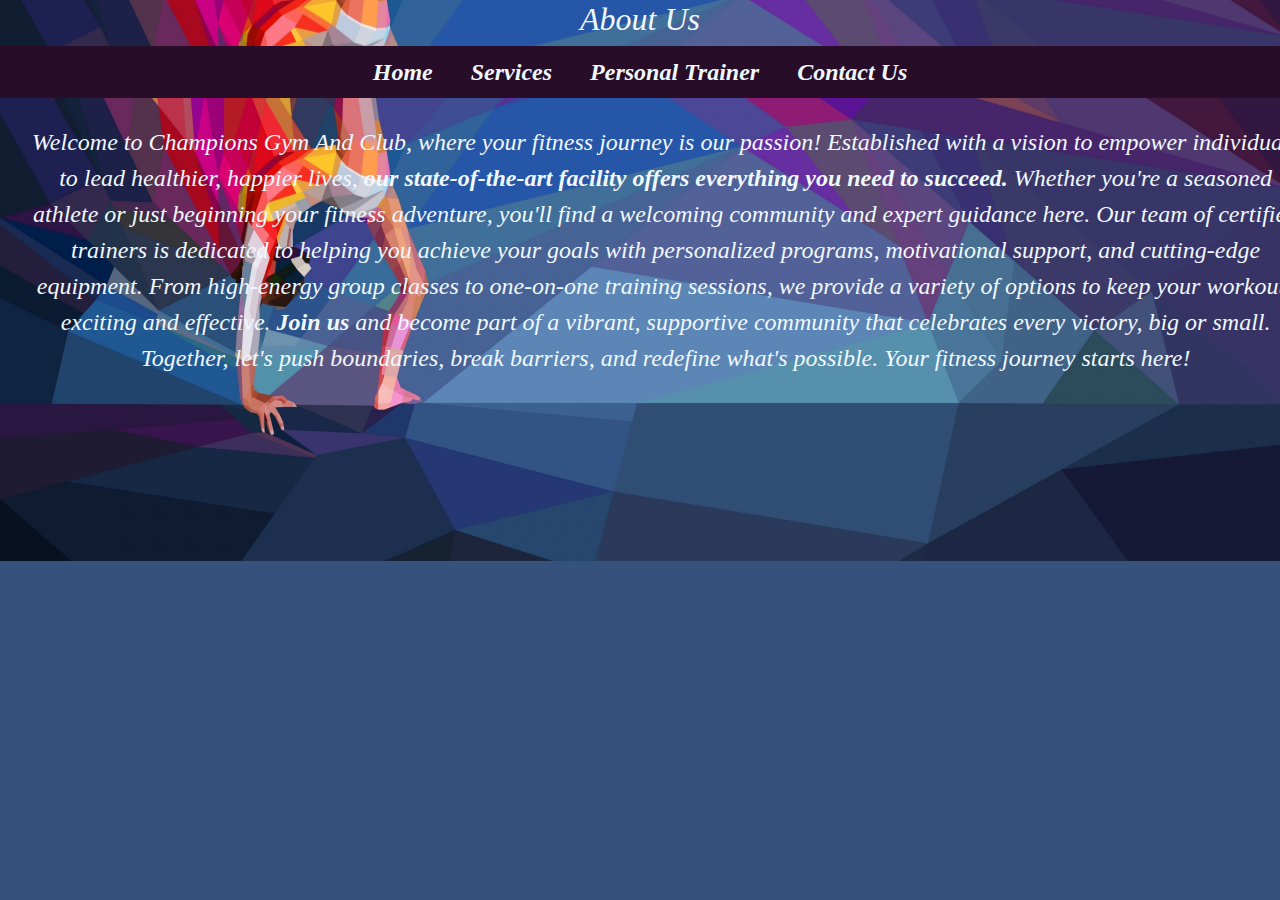
==== commit 44ff111d: "signin page little changes" ====
--- a/aboutus.html
+++ b/aboutus.html
@@ -13,7 +13,7 @@
 <body class="aboutuspage">
 
 
-<header class=" aboutus-box center">
+<header class="container-one">
 
     <h2>About Us</h2>
 
@@ -23,13 +23,13 @@
       <li> <a href="index.html" target="_self" >Home</a> </li>
     <li> <a href="services.html" target="_self" >Services</a> </li>
     <li> <a href="trainer.html" target="_self">Personal Trainer</a> </li>
-    <li> <a href="index.html#contactus" target="_self">Contact Us</a> </li>
+    <li> <a href="index.html#contactus" target="_parent">Contact Us</a> </li>
   </ul>
 </div> 
 
 </header>
 
- <p class="aboutus-box center"> Welcome to Champions Gym And Club, where your fitness journey is our passion! Established with a vision to empower individuals to lead healthier, happier lives, <span>our state-of-the-art facility offers everything you need to succeed.</span> Whether you're a seasoned athlete or just beginning your fitness adventure, you'll find a welcoming community and expert guidance here.
+ <p class="aboutus-box" > Welcome to Champions Gym And Club, where your fitness journey is our passion! Established with a vision to empower individuals to lead healthier, happier lives, <span>our state-of-the-art facility offers everything you need to succeed.</span> Whether you're a seasoned athlete or just beginning your fitness adventure, you'll find a welcoming community and expert guidance here.
             
             Our team of certified trainers is dedicated to helping you achieve your goals with personalized programs, motivational support, and cutting-edge equipment. From high-energy group classes to one-on-one training sessions, we provide a variety of options to keep your workouts exciting and effective.
             
--- a/css/styleproject1.css
+++ b/css/styleproject1.css
@@ -252,13 +252,14 @@
     background: rgba(3, 35, 91, 0.792) url('/images/logo7.jpg') center center/ cover no-repeat;
       }
 
-      .aboutus-box{
-    display: block;
+      .aboutus-box {
+   
+     margin: 2%;
     text-align: center;
     font-size: x-large;
     font-style: italic;
     font-family: Cambria, Cochin, Georgia, Times, 'Times New Roman', serif;
-    width: 100%;
+    width:  100%;
 height: 100%;
 
       }
